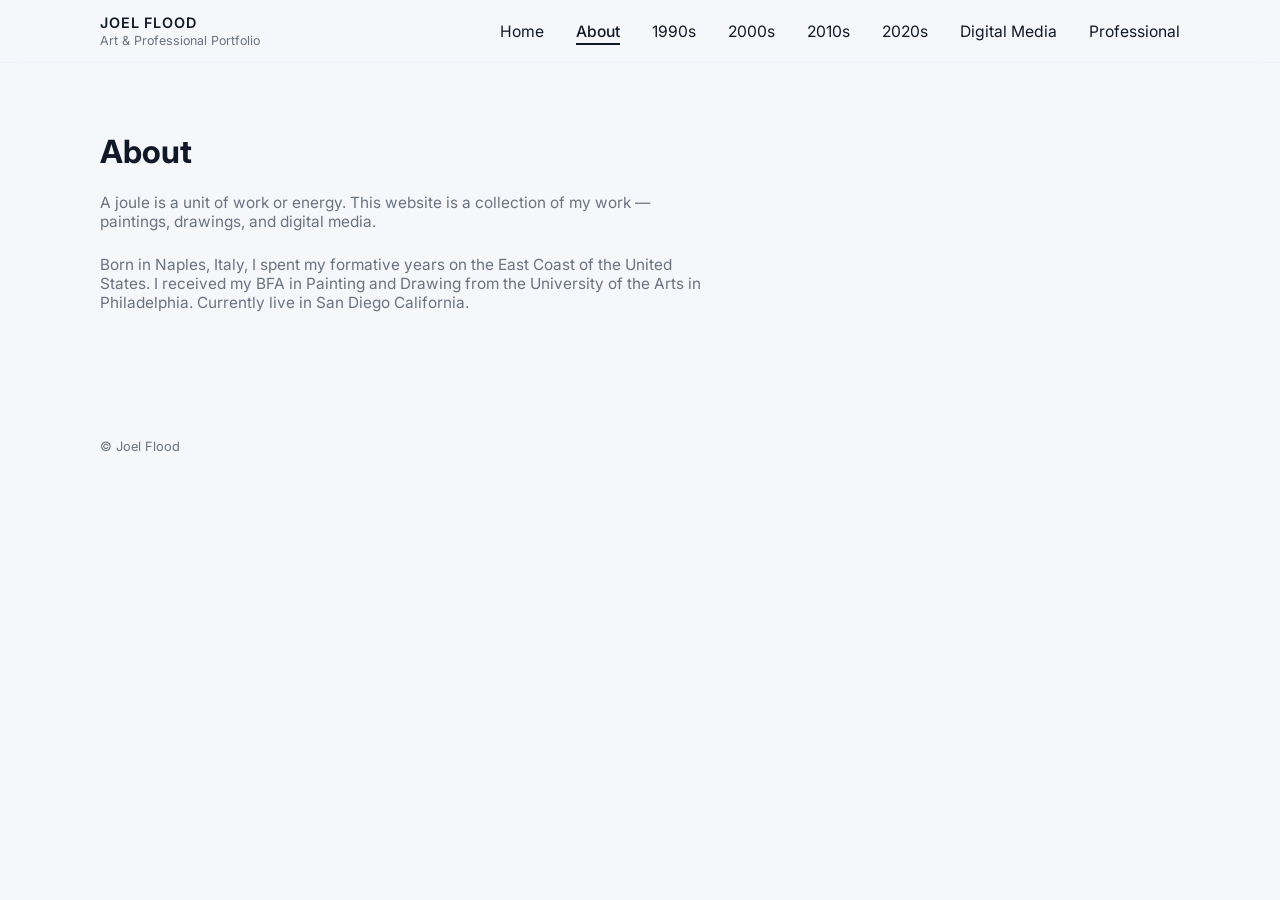
==== resume-site/about.html @ bd8c566c "Fix grammar, markup bugs, and sync resume content to live site - about.html: fix missing article and" ====
<!doctype html>
<html lang="en">
<head>
  <meta charset="utf-8" />
  <meta name="viewport" content="width=device-width, initial-scale=1" />
  <title>About – Joel Flood</title>
  <meta name="description" content="About the artist and professional work of Joel Flood." />
  <link rel="preconnect" href="https://fonts.googleapis.com" />
  <link rel="preconnect" href="https://fonts.gstatic.com" crossorigin />
  <link href="https://fonts.googleapis.com/css2?family=Inter:wght@300;400;500;600;700&display=swap" rel="stylesheet" />
  <link rel="stylesheet" href="assets/css/style.css" />
  <link rel="icon" href="/favicon.ico">
  <link rel="icon" type="image/png" sizes="32x32" href="/favicon-32.png">
  <link rel="icon" type="image/png" sizes="16x16" href="/favicon-16.png">

</head>
<body>
<a class="skip-link" href="#main">Skip to content</a>

<header class="site-header">
  <div class="container header-inner">
    <div class="brand">
      <a href="/" class="brand-link">
        <span class="brand-title">Joel Flood</span>
        <span class="brand-subtitle">Art & Professional Portfolio</span>
      </a>
    </div>
    <nav class="nav" aria-label="Primary">
      <button class="nav-toggle" aria-expanded="false" aria-controls="nav-list">
        <span class="nav-toggle-bar"></span>
        <span class="nav-toggle-bar"></span>
      </button>
      <ul id="nav-list" class="nav-list">
        <li><a href="/" class="nav-link">Home</a></li>
        <li><a href="/about" class="nav-link nav-link--active">About</a></li>
        <li><a href="/1990s" class="nav-link">1990s</a></li>
        <li><a href="/2000s" class="nav-link">2000s</a></li>
        <li><a href="/2010s" class="nav-link">2010s</a></li>
        <li><a href="/2020s" class="nav-link">2020s</a></li>
        <li><a href="/digital-media" class="nav-link">Digital Media</a></li>
        <li><a href="/professional" class="nav-link">Professional</a></li>
      </ul>
    </nav>
  </div>
</header>


<main id="main" class="section">
  <div class="container">
    <header class="section-header">
      <h1>About</h1>
      <p class="gallery-intro">
A joule is a unit of work or energy. This website is a collection of my work — paintings, drawings, and digital media.
      </p>
    </header>

    <p class="gallery-intro">

Born in Naples, Italy, I spent my formative years on the East Coast of the United States. 
I received my BFA in Painting and Drawing from the University of the Arts in Philadelphia.
Currently live in San Diego California.    </p>
  </div>
</main>

<footer class="site-footer">
  <div class="container footer-inner">
    <p>&copy; <span id="year"></span> Joel Flood</p>
  </div>
</footer>

<script src="/assets/js/main.js" defer></script>
</body>
</html>
---- resume-site/assets/css/style.css ----
:root {
  --bg: #f5f7fa;
  --bg-elevated: #ffffff;
  --text: #111827;
  --muted: #6b7280;
  --accent: #111827;
  --accent-soft: rgba(17, 24, 39, 0.06);
  --border-subtle: rgba(17, 24, 39, 0.08);
  --radius-xl: 18px;
  --radius-full: 999px;
  --shadow-soft: 0 14px 35px rgba(15, 23, 42, 0.09);
  --font-sans: "Inter", system-ui, -apple-system, BlinkMacSystemFont, -system-ui,
    sans-serif;
  --transition-fast: 0.18s ease-out;
  --max-width: 1120px;
}

/* --------------------
   Base / reset
-------------------- */

*,
*::before,
*::after {
  box-sizing: border-box;
}

body {
  margin: 0;
  min-height: 100vh;
  font-family: var(--font-sans);
  color: var(--text);
  background: var(--bg);
  -webkit-font-smoothing: antialiased;
}

img {
  max-width: 100%;
  display: block;
}

a {
  color: inherit;
  text-decoration: none;
}

a:hover,
a:focus-visible {
  text-decoration: underline;
}

main {
  display: block;
}

/* --------------------
   Layout helpers
-------------------- */

.container {
  width: 100%;
  max-width: var(--max-width);
  padding: 0 20px;
  margin: 0 auto;
}

.section {
  padding: 48px 0;
}

.section-header {
  margin-bottom: 24px;
}

.section-header h2 {
  font-size: 1.45rem;
  margin: 0 0 6px;
}

.muted {
  color: var(--muted);
  font-size: 0.95rem;
}

.mt-l {
  margin-top: 32px;
}

/* --------------------
   Skip link
-------------------- */

.skip-link {
  position: absolute;
  left: 50%;
  transform: translateX(-50%);
  top: -40px;
  padding: 8px 14px;
  background: var(--accent);
  color: #fff;
  border-radius: 6px;
  font-size: 0.875rem;
  text-decoration: none;
  z-index: 999;
  transition: top var(--transition-fast);
}

.skip-link:focus-visible {
  top: 12px;
}

/* --------------------
   Header + nav
-------------------- */

.site-header {
  position: sticky;
  top: 0;
  z-index: 40;
  backdrop-filter: blur(14px);
  background: rgba(245, 247, 250, 0.9);
  border-bottom: 1px solid rgba(148, 163, 253, 0.05);
}

.header-inner {
  display: flex;
  align-items: center;
  justify-content: space-between;
  padding: 14px 20px;
  gap: 24px;
}

.brand-link {
  display: flex;
  flex-direction: column;
  gap: 2px;
}

.brand-title {
  font-weight: 600;
  letter-spacing: 0.06em;
  text-transform: uppercase;
  font-size: 0.9rem;
}

.brand-subtitle {
  font-size: 0.78rem;
  color: var(--muted);
}

.nav {
  position: relative;
}

.nav-list {
  display: flex;
  gap: 32px;
  list-style: none;
  margin: 0;
  padding: 0;
  align-items: center;
}

.nav-link {
  font-size: 0.98rem;
  font-weight: 400;
  padding-bottom: 2px;
  border-bottom: 2px solid transparent;
  transition:
    color var(--transition-fast),
    border-color var(--transition-fast),
    transform var(--transition-fast);
}

.nav-link:hover,
.nav-link:focus-visible {
  color: #000;
  border-color: var(--accent-soft);
  text-decoration: none;
  transform: translateY(-1px);
}

.nav-link--active {
  font-weight: 500;
  border-color: var(--accent);
}

/* Hamburger (base: hidden on desktop) */

.nav-toggle {
  display: none;
  padding: 6px;
  border-radius: 8px;
  border: 1px solid transparent;
  background: transparent;
  cursor: pointer;
}

.nav-toggle-bar {
  width: 20px;
  height: 2px;
  background: var(--text);
  display: block;
  border-radius: 999px;
  margin: 4px 0;
}

/* --------------------
   Hero
-------------------- */

.hero {
  padding: 36px 0 40px;
}

.hero-inner {
  display: grid;
  grid-template-columns: minmax(0, 1.7fr) minmax(0, 1.6fr);
  gap: 32px;
  align-items: center;
}

.hero h1 {
  margin: 0 0 12px;
  font-size: 2rem;
  letter-spacing: -0.02em;
}

.hero p {
  margin: 0 0 18px;
  color: var(--muted);
  max-width: 36rem;
  font-size: 0.98rem;
}

.hero-actions {
  display: flex;
  gap: 10px;
  flex-wrap: wrap;
}

.btn {
  padding: 9px 16px;
  border-radius: var(--radius-full);
  border: 1px solid var(--accent);
  background: var(--accent);
  color: #fff;
  font-size: 0.9rem;
  font-weight: 500;
  display: inline-flex;
  align-items: center;
  gap: 6px;
  transition: all var(--transition-fast);
  text-decoration: none;
}

.btn:hover,
.btn:focus-visible {
  box-shadow: var(--shadow-soft);
  transform: translateY(-1px);
  text-decoration: none;
}

.btn-ghost {
  background: transparent;
  color: var(--accent);
  border-color: rgba(17, 24, 39, 0.2);
}

.btn-ghost:hover,
.btn-ghost:focus-visible {
  background: var(--accent-soft);
}

/* Hero thumbnails */

.hero-highlight-grid {
  display: grid;
  grid-template-columns: repeat(2, minmax(0, 1fr));
  grid-template-rows: repeat(2, 1fr);
  gap: 10px;
}

.hero-thumb {
  margin: 0;
  border-radius: var(--radius-xl);
  overflow: hidden;
  background: #e5e7eb;
  box-shadow: 0 10px 30px rgba(15, 23, 42, 0.12);
}

.hero-thumb img {
  width: 100%;
  height: 100%;
  object-fit: cover;
}

/* --------------------
   Cards & grids
-------------------- */

.grid {
  display: grid;
  gap: 18px;
}

.grid-3 {
  grid-template-columns: repeat(3, minmax(0, 1fr));
}

.grid-2 {
  grid-template-columns: repeat(2, minmax(0, 1fr));
}

.card-link {
  text-decoration: none;
}

.card {
  background: var(--bg-elevated);
  border-radius: var(--radius-xl);
  padding: 16px 16px 14px;
  border: 1px solid var(--border-subtle);
  box-shadow: 0 8px 26px rgba(148, 163, 253, 0.04);
  transition: all var(--transition-fast);
}

.card h3 {
  margin: 0 0 4px;
  font-size: 1.02rem;
}

.card p {
  margin: 0;
  font-size: 0.9rem;
  color: var(--muted);
}

.card-link:hover .card,
.card-link:focus-visible .card {
  transform: translateY(-3px);
  box-shadow: var(--shadow-soft);
  border-color: rgba(17, 24, 39, 0.12);
}

/* --------------------
   Gallery pages
-------------------- */

.gallery-intro {
  max-width: 38rem;
  margin-bottom: 24px;
  color: var(--muted);
  font-size: 0.96rem;
}

.gallery-grid {
  display: grid;
  grid-template-columns: repeat(auto-fit, minmax(220px, 1fr));
  gap: 2rem;
  align-items: stretch;
}

/* Art cards */

.art-card {
  display: flex;
  flex-direction: column;
  justify-content: flex-start;
  border-radius: 24px;
  padding: 1.25rem;
  background: #ffffff;
  box-shadow: 0 14px 35px rgba(15, 23, 42, 0.08);
  border: 1px solid var(--border-subtle);
  cursor: pointer;
  text-align: left;
  transition: transform 0.18s ease, box-shadow 0.18s ease;
}

.art-card img {
  width: 100%;
  aspect-ratio: 1 / 1;
  object-fit: cover;
  border-radius: 18px;
  margin-bottom: 0.75rem;
}

.art-meta {
  display: flex;
  flex-direction: column;
  gap: 0.1rem;
  font-size: 0.8rem;
}

.art-title {
  font-weight: 500;
}

.art-year,
.art-medium {
  color: var(--muted);
}

.art-card:hover {
  transform: translateY(-4px);
  box-shadow: 0 20px 45px rgba(15, 23, 42, 0.12);
}

/* --------------------
   Professional / Resume
-------------------- */

.resume-page {
  padding: 36px 0 40px;
}

.resume-header {
  margin-bottom: 18px;
  max-width: 960px;
}

.resume-name {
  font-size: 2.1rem;
  font-weight: 700;
  letter-spacing: 0.14em;
  margin: 0 0 6px;
  color: #111827;
}

.resume-certs-inline {
  font-size: 0.75rem;
  text-transform: uppercase;
  letter-spacing: 0.14em;
  color: var(--muted);
  display: flex;
  flex-wrap: wrap;
  gap: 6px;
}

.resume-contact {
  font-size: 0.85rem;
  display: flex;
  flex-wrap: wrap;
  gap: 8px;
  color: var(--muted);
  margin-top: 4px;
}

.resume-contact a {
  color: var(--muted);
  text-decoration: none;
  transition: color 0.2s ease, text-decoration-color 0.2s ease;
}

.resume-contact a:hover,
.resume-contact a:focus-visible {
  color: #2563eb;
  text-decoration: underline;
  text-decoration-color: #93c5fd;
}

.resume-tagline {
  margin: 10px 0 0;
  font-size: 0.9rem;
  color: var(--muted);
  max-width: 960px;
}

.resume-grid {
  display: grid;
  grid-template-columns: minmax(0, 2.2fr) minmax(0, 1.4fr);
  gap: 24px;
  margin-top: 22px;
}

.resume-section {
  max-width: 960px;
  margin-top: 22px;
}

.resume-section h2 {
  font-size: 1rem;
  margin: 0 0 6px;
  font-weight: 600;
}
/* Keep name + certifications on the same line */
.resume-topline {
  display: flex;
  align-items: baseline;
  gap: 1rem;
  flex-wrap: nowrap;
}

/* Prevent breaking unless absolutely needed */
.resume-name,
.resume-core-certs {
  white-space: nowrap;
}

/* Style tuning for certs */
.resume-core-certs {
  font-size: 1.1rem;
  font-weight: 500;
  color: var(--muted);
}

/* On small screens, allow stacking */
@media (max-width: 480px) {
  .resume-topline {
    flex-direction: column;
    align-items: flex-start;
    gap: 0.25rem;
  }

  .resume-name,
  .resume-core-certs {
    white-space: normal;
  }
}



/* Bullets / timeline */

.bullets {
  list-style: disc;
  padding-left: 20px;
  margin: 4px 0 10px;
  font-size: 0.9rem;
  color: #111827;
}

.bullets li {
  margin-bottom: 4px;
}

.timeline {
  display: flex;
  flex-direction: column;
  gap: 10px;
}

.role-title {
  margin: 0;
  font-size: 0.95rem;
  font-weight: 600;
}

.meta {
  display: flex;
  flex-wrap: wrap;
  gap: 8px;
  font-size: 0.8rem;
  color: var(--muted);
}

/* Chips */

.chip-row,
.chips {
  display: flex;
  flex-wrap: wrap;
  gap: 6px;
  margin: 6px 0 0;
}

.chip {
  display: inline-flex;
  align-items: center;
  padding: 4px 10px;
  border-radius: var(--radius-full);
  font-size: 0.74rem;
  font-weight: 500;
  background: #f3f4f6;
  color: var(--text);
  border: 1px solid #e5e7eb;
  text-decoration: none;
  transition: all 0.2s ease;
}

.chip:hover,
.chip:focus-visible {
  color: #2563eb;
  background: #e0f2fe;
  border-color: #93c5fd;
  box-shadow: 0 2px 6px rgba(37, 99, 235, 0.1);
  text-decoration: none;
  transform: translateY(-1px);
}

/* --------------------
   Footer / counter
-------------------- */

.site-footer {
  padding: 18px 0 24px;
  margin-top: 24px;
}

.footer-inner {
  display: flex;
  justify-content: space-between; /* space between left and right items */
  align-items: center;
  font-size: 0.8rem;
  color: var(--muted);
}

/* Visitor counter pill */
.visitor-counter {
  font-size: 0.8rem;
  padding: 6px 14px;
  border-radius: var(--radius-full);
  background: var(--accent-soft);
  color: var(--muted);
  white-space: nowrap;  /* Prevent line breaks */
}

/* --------------------
   Responsive
-------------------- */

@media (max-width: 800px) {
  .header-inner {
    padding-inline: 16px;
  }

  /* show + style hamburger on mobile */
  .nav-toggle {
    display: inline-flex;
    flex-direction: column;
    justify-content: center;
    align-items: center;
    width: 42px;
    height: 36px;
    border-radius: 10px;
    background: rgba(0, 0, 0, 0.08);
    border: 1px solid rgba(0, 0, 0, 0.2);
    backdrop-filter: blur(4px);
  }

  .nav-toggle-bar {
    background: #111827;
    height: 3px;
    width: 24px;
    margin: 3px 0;
    border-radius: 4px;
  }

  /* mobile dropdown menu */
  .nav-list {
    position: absolute;
    right: 0;
    top: 40px;
    flex-direction: column;
    align-items: flex-start;
    background: var(--bg-elevated);
    padding: 10px 14px;
    border-radius: 14px;
    box-shadow: var(--shadow-soft);
    gap: 10px;
    min-width: 160px;
    opacity: 0;
    pointer-events: none;
    transform: translateY(-6px);
    transition: all var(--transition-fast);
  }

  .nav-list--open {
    opacity: 1;
    pointer-events: auto;
    transform: translateY(0);
  }

  .hero-inner {
    grid-template-columns: minmax(0, 1fr);
  }

  .hero {
    padding-top: 26px;
  }

  .grid-3 {
    grid-template-columns: repeat(2, minmax(0, 1fr));
  }

  .resume-grid {
    grid-template-columns: minmax(0, 1fr);
  }
}

@media (max-width: 520px) {
  .grid-3,
  .grid-2 {
    grid-template-columns: minmax(0, 1fr);
  }
}

/* --------------------
   Dark mode
-------------------- */

@media (prefers-color-scheme: dark) {
  body {
    background-color: #0f172a;
    color: #e5e7eb;
  }

  .site-header {
    background: rgba(15, 23, 42, 0.95);
    border-bottom-color: rgba(148, 163, 253, 0.15);
  }

  .brand-title,
  .nav-link {
    color: #e5e7eb;
  }

  .nav-link--active {
    border-color: #60a5fa;
    color: #ffffff;
  }

  .hero,
  .section,
  .resume-page {
    background-color: transparent;
    color: #e5e7eb;
  }

  .nav-list {
    background: #020617;
    border: 1px solid #1f2937;
    box-shadow: 0 18px 45px rgba(15, 23, 42, 0.9);
  }

  .nav-link {
    color: #e5e7eb;
  }

  .nav-link--active {
    color: #ffffff;
    border-color: #60a5fa;
  }

  .resume-name {
    color: #f9fafb;
  }

  .resume-contact {
    color: #9ca3af;
  }

  .resume-contact a {
    color: #9ca3af;
  }

  .resume-contact a:hover,
  .resume-contact a:focus-visible {
    color: #60a5fa;
  }

  .resume-tagline {
    color: #9ca3af;
  }

  .resume-section h2,
  .section-header h1,
  .section-header h2 {
    color: #f9fafb;
  }

  .bullets,
  .timeline,
  .art-meta,
  .gallery-intro,
  p,
  li {
    color: #e5e7eb;
  }

  .card,
  .art-card {
    background: #111827;
    border-color: #1f2937;
    box-shadow: 0 10px 30px rgba(15, 23, 42, 0.6);
  }

  .card p,
  .art-meta span {
    color: #9ca3af;
  }

  .chip {
    background: #111827;
    color: #e5e7eb;
    border-color: #374151;
  }

  .chip:hover,
  .chip:focus-visible {
    color: #60a5fa;
    background: #020817;
    border-color: #60a5fa;
    box-shadow: 0 2px 6px rgba(96, 165, 250, 0.25);
  }

  .visitor-counter {
    background: #111827;
    color: #9ca3af;
    border-color: #374151;
  }

  .site-footer {
    color: #9ca3af;
  }

  /* dark-mode hamburger colors on mobile */
  @media (max-width: 800px) {
    .nav-toggle {
      background: rgba(255, 255, 255, 0.18);
      border-color: rgba(255, 255, 255, 0.3);
    }

    .nav-toggle-bar {
      background: #ffffff;
    }
  }
}
    /* Buttons in dark mode */
  .btn {
    background: #e5e7eb;
    color: #111827;
    border-color: #e5e7eb;
  }

  .btn:hover,
  .btn:focus-visible {
    box-shadow: var(--shadow-soft);
    transform: translateY(-1px);
    text-decoration: none;
  }

  .btn-ghost {
    background: transparent;
    color: #e5e7eb;        /* light text on dark background */
    border-color: #4b5563;
  }

  .btn-ghost:hover,
  .btn-ghost:focus-visible {
    background: #020617;
    border-color: #60a5fa;
    color: #ffffff;
  }
/* --- Hero buttons contrast fix --------------------------- */

/* Outline button: high contrast in light mode */
.btn-ghost {
  background: transparent;
  border: 1.5px solid #111827;   /* dark slate */
  color: #111827;
}

/* In dark mode, flip back to light outline/text */
@media (prefers-color-scheme: dark) {
  .btn-ghost {
    border-color: #e5e7eb;
    color: #e5e7eb;
  }
}
/* --------------------
   Lightbox
-------------------- */

.lightbox {
  position: fixed;
  inset: 0;
  display: none;                /* hidden until .is-open is added */
  align-items: center;
  justify-content: center;
  z-index: 9999;
}

.lightbox.is-open {
  display: flex;
}

.lightbox-backdrop {
  position: absolute;
  inset: 0;
  background: rgba(15, 23, 42, 0.65);
  backdrop-filter: blur(4px);
}

.lightbox-content {
  position: relative;
  z-index: 1;
  background: #ffffff;
  border-radius: 1rem;
  padding: 0.75rem;
  max-width: min(100vw - 2rem, 900px);
  max-height: min(100vh - 2rem, 700px);
  overflow: hidden;             /* keeps the image inside the rounded box */
  box-sizing: border-box;
  box-shadow: 0 26px 80px rgba(15, 23, 42, 0.35);
}

.lightbox-close {
  position: absolute;
  top: 0.4rem;
  right: 0.7rem;
  border: none;
  background: transparent;
  font-size: 1.8rem;
  line-height: 1;
  cursor: pointer;
  color: #6b7280;
}

#lightbox-image {
  display: block;
  width: 100%;
  height: auto;
  max-height: calc(100vh - 4rem);
  object-fit: contain;
  border-radius: 0.75rem;
  margin: 0 auto;
}
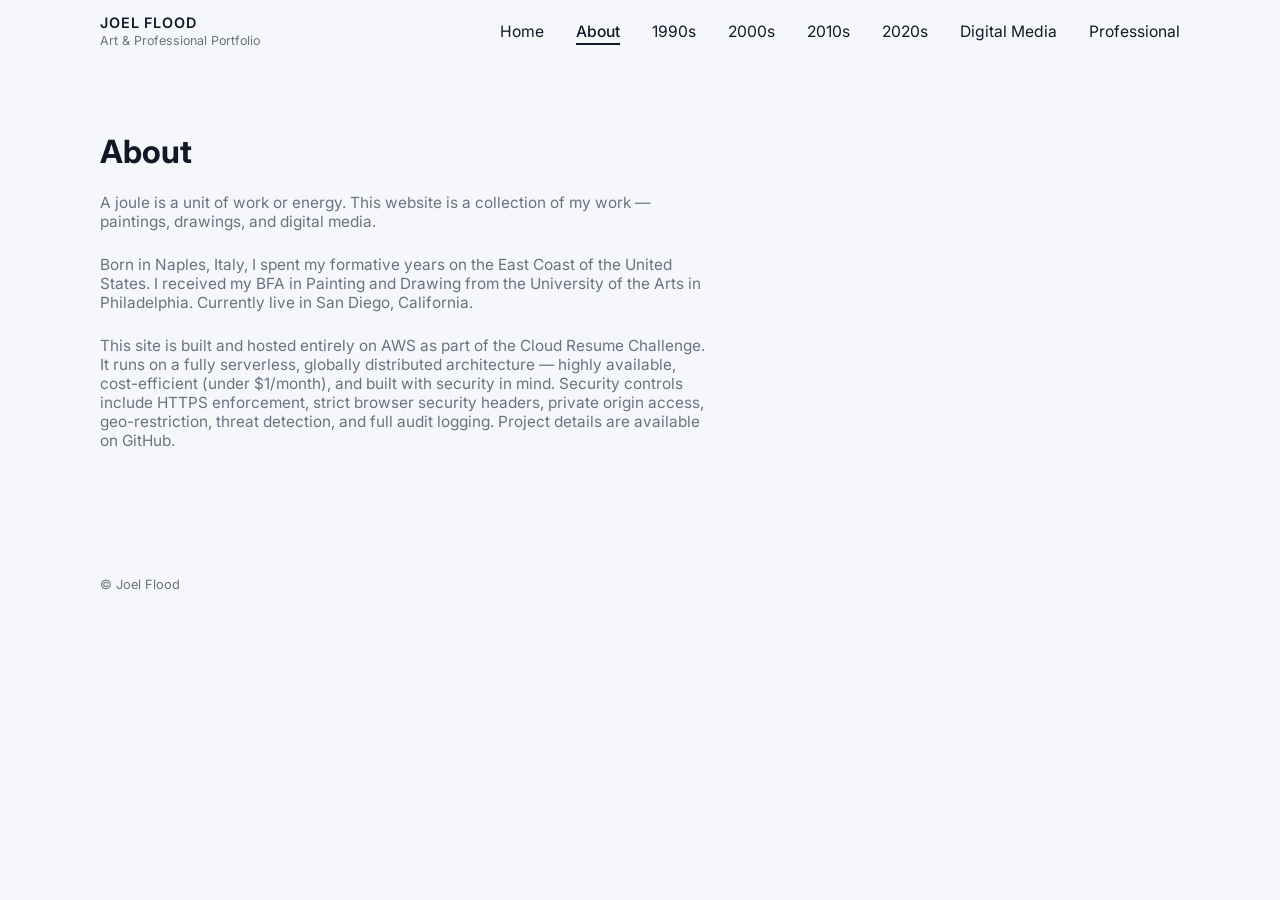
==== commit 074e76b7: "Add AWS build description to about page" ====
--- a/resume-site/about.html
+++ b/resume-site/about.html
@@ -55,10 +55,17 @@
     </header>
 
     <p class="gallery-intro">
+      Born in Naples, Italy, I spent my formative years on the East Coast of the United States.
+      I received my BFA in Painting and Drawing from the University of the Arts in Philadelphia.
+      Currently live in San Diego, California.
+    </p>
 
-Born in Naples, Italy, I spent my formative years on the East Coast of the United States. 
-I received my BFA in Painting and Drawing from the University of the Arts in Philadelphia.
-Currently live in San Diego California.    </p>
+    <p class="gallery-intro">
+      This site is built and hosted entirely on AWS as part of the <a href="https://cloudresumechallenge.dev/" target="_blank" rel="noopener">Cloud Resume Challenge</a>.
+      It runs on a fully serverless, globally distributed architecture — highly available, cost-efficient (under $1/month), and built with security in mind.
+      Security controls include HTTPS enforcement, strict browser security headers, private origin access, geo-restriction, threat detection, and full audit logging.
+      Project details are available on <a href="https://github.com/JoelF-GRC/AWS-cloud-resume-challenge" target="_blank" rel="noopener">GitHub</a>.
+    </p>
   </div>
 </main>
 
--- a/resume-site/assets/css/style.css
+++ b/resume-site/assets/css/style.css
@@ -619,7 +619,7 @@
    Responsive
 -------------------- */
 
-@media (max-width: 800px) {
+@media (max-width: 1024px) {
   .header-inner {
     padding-inline: 16px;
   }
@@ -688,7 +688,7 @@
   }
 }
 
-@media (max-width: 520px) {
+@media (max-width: 640px) {
   .grid-3,
   .grid-2 {
     grid-template-columns: minmax(0, 1fr);
@@ -815,7 +815,7 @@
   }
 
   /* dark-mode hamburger colors on mobile */
-  @media (max-width: 800px) {
+  @media (max-width: 1024px) {
     .nav-toggle {
       background: rgba(255, 255, 255, 0.18);
       border-color: rgba(255, 255, 255, 0.3);
@@ -825,24 +825,17 @@
       background: #ffffff;
     }
   }
-}
-    /* Buttons in dark mode */
+
+  /* Buttons in dark mode */
   .btn {
     background: #e5e7eb;
     color: #111827;
     border-color: #e5e7eb;
   }
 
-  .btn:hover,
-  .btn:focus-visible {
-    box-shadow: var(--shadow-soft);
-    transform: translateY(-1px);
-    text-decoration: none;
-  }
-
   .btn-ghost {
     background: transparent;
-    color: #e5e7eb;        /* light text on dark background */
+    color: #e5e7eb;
     border-color: #4b5563;
   }
 
@@ -852,21 +845,22 @@
     border-color: #60a5fa;
     color: #ffffff;
   }
-/* --- Hero buttons contrast fix --------------------------- */
+
+  /* Lightbox in dark mode */
+  .lightbox-content {
+    background: #111827;
+  }
+
+  .lightbox-close {
+    color: #9ca3af;
+  }
+}
 
 /* Outline button: high contrast in light mode */
 .btn-ghost {
   background: transparent;
-  border: 1.5px solid #111827;   /* dark slate */
+  border: 1.5px solid #111827;
   color: #111827;
-}
-
-/* In dark mode, flip back to light outline/text */
-@media (prefers-color-scheme: dark) {
-  .btn-ghost {
-    border-color: #e5e7eb;
-    color: #e5e7eb;
-  }
 }
 /* --------------------
    Lightbox
@@ -926,3 +920,53 @@
   border-radius: 0.75rem;
   margin: 0 auto;
 }
+
+/* --------------------
+   Print (resume page)
+-------------------- */
+
+@media print {
+  .site-header,
+  .site-footer,
+  .skip-link,
+  .lightbox {
+    display: none !important;
+  }
+
+  body {
+    background: #fff;
+    color: #000;
+    font-size: 11pt;
+  }
+
+  .resume-page {
+    padding: 0;
+  }
+
+  .resume-name {
+    font-size: 18pt;
+    color: #000;
+  }
+
+  .resume-section {
+    margin-top: 14pt;
+    page-break-inside: avoid;
+  }
+
+  .chip {
+    background: none;
+    border: 1px solid #999;
+    color: #000;
+    padding: 2px 6px;
+    font-size: 8pt;
+  }
+
+  a {
+    color: #000;
+    text-decoration: none;
+  }
+
+  .visitor-counter {
+    display: none;
+  }
+}
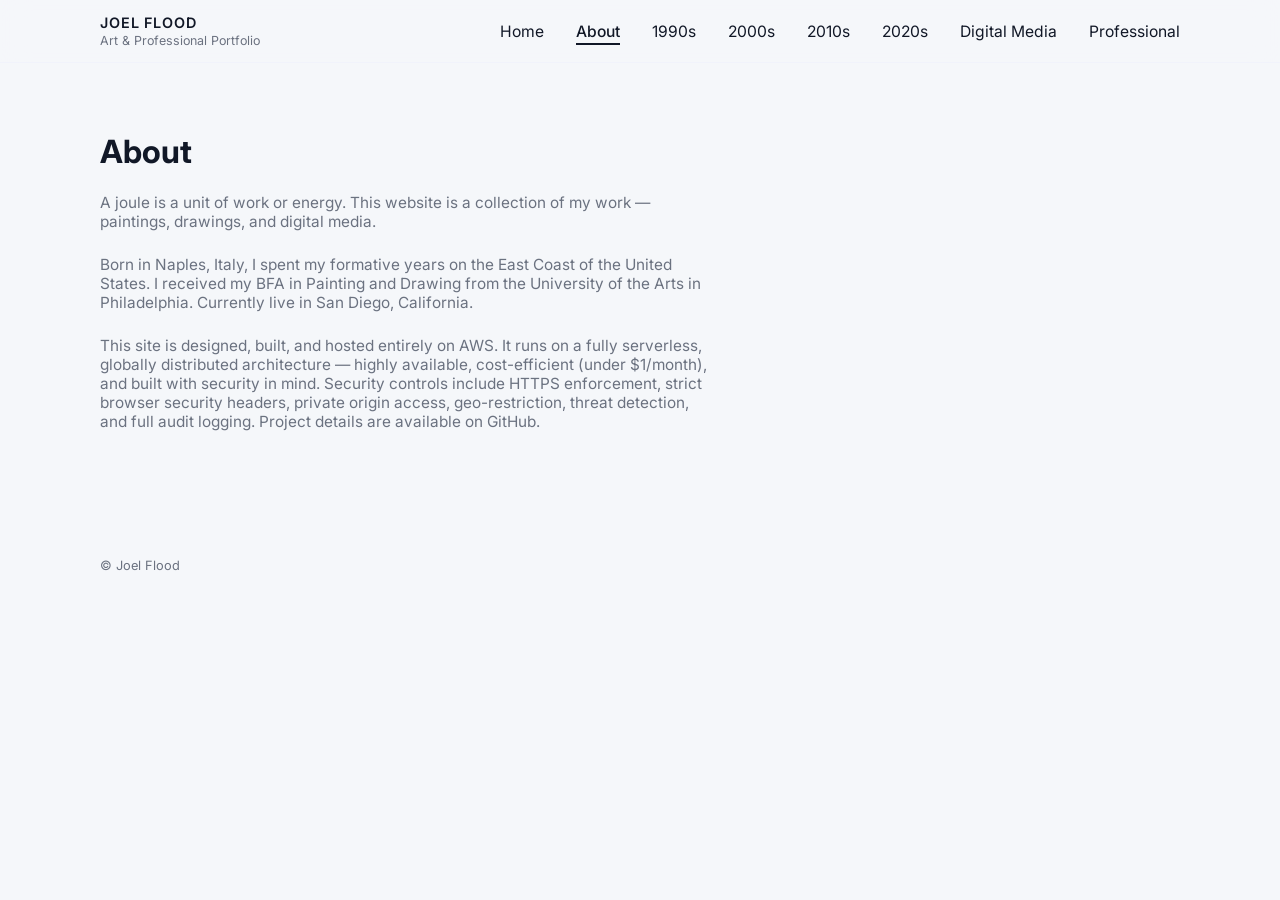
==== commit 9ec456f3: "Rename project to Secure AWS Portfolio Reframe the repo away from "Cloud Resume Challenge" tutorial " ====
--- a/resume-site/about.html
+++ b/resume-site/about.html
@@ -61,10 +61,10 @@
     </p>
 
     <p class="gallery-intro">
-      This site is built and hosted entirely on AWS as part of the <a href="https://cloudresumechallenge.dev/" target="_blank" rel="noopener">Cloud Resume Challenge</a>.
+      This site is designed, built, and hosted entirely on AWS.
       It runs on a fully serverless, globally distributed architecture — highly available, cost-efficient (under $1/month), and built with security in mind.
       Security controls include HTTPS enforcement, strict browser security headers, private origin access, geo-restriction, threat detection, and full audit logging.
-      Project details are available on <a href="https://github.com/JoelF-GRC/AWS-cloud-resume-challenge" target="_blank" rel="noopener">GitHub</a>.
+      Project details are available on <a href="https://github.com/JoelF-GRC/secure-aws-portfolio" target="_blank" rel="noopener">GitHub</a>.
     </p>
   </div>
 </main>
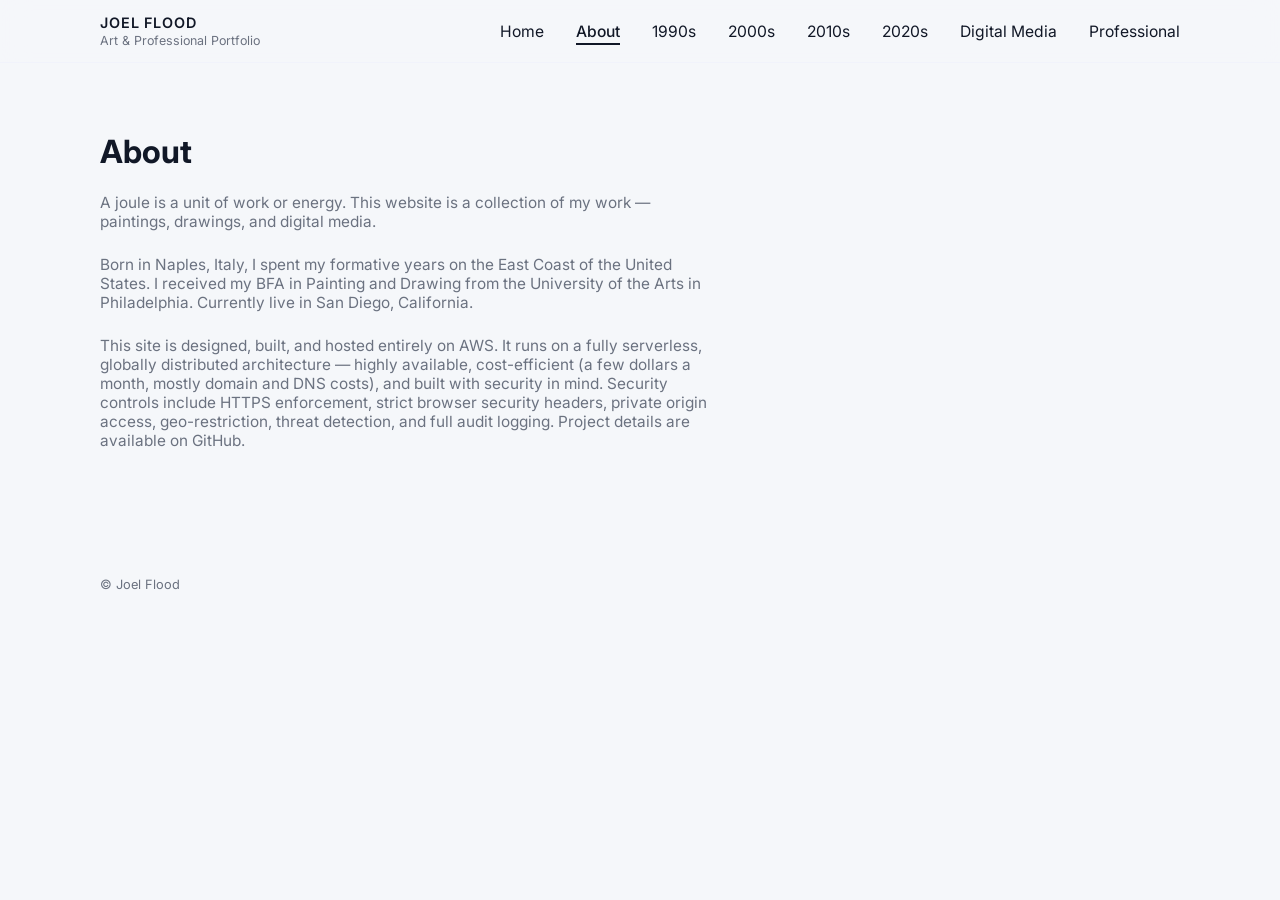
==== commit b4e5e707: "Publish real backend artifacts, fix docs to match deployed reality - Add infrastructure/: the actual" ====
--- a/resume-site/about.html
+++ b/resume-site/about.html
@@ -62,7 +62,7 @@
 
     <p class="gallery-intro">
       This site is designed, built, and hosted entirely on AWS.
-      It runs on a fully serverless, globally distributed architecture — highly available, cost-efficient (under $1/month), and built with security in mind.
+      It runs on a fully serverless, globally distributed architecture — highly available, cost-efficient (a few dollars a month, mostly domain and DNS costs), and built with security in mind.
       Security controls include HTTPS enforcement, strict browser security headers, private origin access, geo-restriction, threat detection, and full audit logging.
       Project details are available on <a href="https://github.com/JoelF-GRC/secure-aws-portfolio" target="_blank" rel="noopener">GitHub</a>.
     </p>
